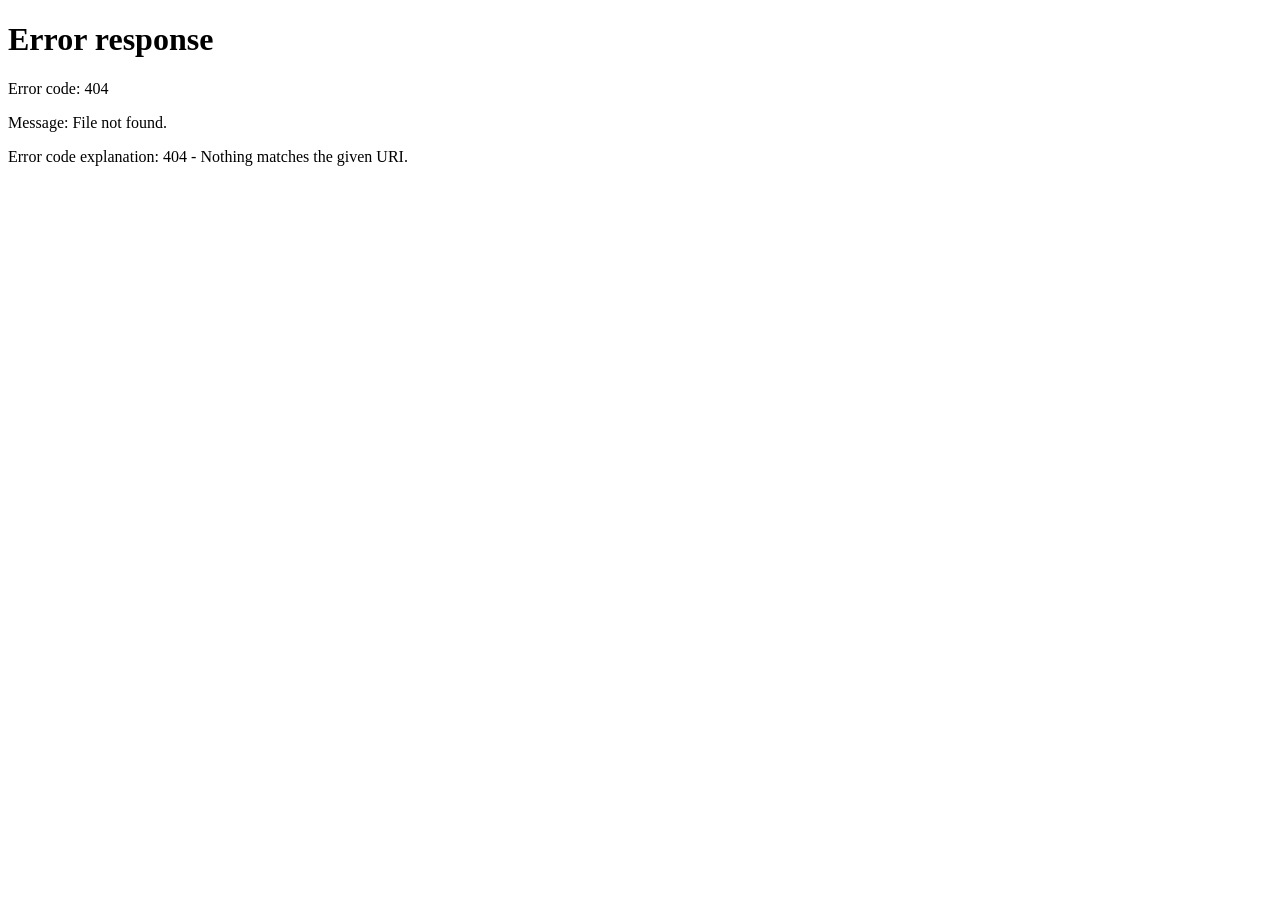
==== web-SEmulator/web/dashboard.html @ 9294624e "added pages" ====
<!DOCTYPE html>
<html lang="en">
<head>
    <meta charset="UTF-8">
    <meta name="viewport" content="width=device-width, initial-scale=1.0">
    <title>S-Emulator - Dashboard</title>
    <link rel="stylesheet" href="css/base.css">
    <link rel="stylesheet" href="css/components.css">
    <link rel="stylesheet" href="css/pages.css">
</head>
<body class="page-dashboard">
<div class="topbar">
    <div class="topbar-left">
        <h1 class="app-title">S-Emulator</h1>
        <span class="user-display">User: <span id="currentUser"></span></span>
    </div>
    <div class="topbar-right">
        <div id="creditsDisplay" class="badge badge-credits">Available Credits: 0</div>
        <button id="logoutBtn" class="btn btn-secondary btn-small">Logout</button>
    </div>
</div>

<div class="container">
    <div class="controls-row">
        <div class="control-group">
            <input type="file" id="fileInput" accept=".xml" style="display:none">
            <button id="loadFileBtn" class="btn btn-primary">Load File</button>
            <input type="text" id="loadedFilePath" class="filepath-display" readonly placeholder="No file loaded">
        </div>
        <div class="control-group">
            <button id="chargeCreditsBtn" class="btn btn-accent">Charge Credits</button>
        </div>
    </div>

    <div class="main-grid">
        <div class="grid-left">
            <div class="card">
                <h3 class="card-title">Available Users</h3>
                <div id="usersTableContainer" class="table-container">
                    <div class="spinner" id="usersSpinner"></div>
                </div>
                <button id="unselectUserBtn" class="btn btn-secondary btn-full-width" disabled>Unselect User</button>
            </div>
        </div>

        <div class="grid-right">
            <div class="card">
                <h3 class="card-title">Available Programs</h3>
                <div id="programsTableContainer" class="table-container">
                    <div class="empty-state">No programs loaded</div>
                </div>
            </div>
        </div>
    </div>

    <div class="bottom-row">
        <div class="card">
            <h3 class="card-title">History / Statistics</h3>
            <div id="historyTableContainer" class="table-container">
                <div class="empty-state">No history available</div>
            </div>
        </div>

        <div class="card">
            <h3 class="card-title">Available Functions</h3>
            <div id="functionsListContainer" class="list-container">
                <div class="empty-state">Select a program to view functions</div>
            </div>
        </div>
    </div>
</div>

<div id="toastContainer" class="toast-container"></div>

<script type="module" src="js/dashboard.js"></script>
</body>
</html>
---- web-SEmulator/web/css/base.css ----
/* Base styles and reset */
* {
    margin: 0;
    padding: 0;
    box-sizing: border-box;
}

:root {
    --color-primary: #4a90e2;
    --color-primary-dark: #357abd;
    --color-success: #5cb85c;
    --color-danger: #d9534f;
    --color-warning: #f0ad4e;
    --color-accent: #8e44ad;
    --color-bg: #f5f7fa;
    --color-card: #ffffff;
    --color-text: #333333;
    --color-text-light: #666666;
    --color-border: #dee2e6;
    --color-hover: #e9ecef;
    --spacing-xs: 4px;
    --spacing-sm: 8px;
    --spacing-md: 16px;
    --spacing-lg: 24px;
    --spacing-xl: 32px;
    --border-radius: 8px;
    --shadow-sm: 0 1px 3px rgba(0,0,0,0.1);
    --shadow-md: 0 2px 8px rgba(0,0,0,0.15);
    --transition: all 0.2s ease;
}

body {
    font-family: -apple-system, BlinkMacSystemFont, 'Segoe UI', Roboto, 'Helvetica Neue', Arial, sans-serif;
    background-color: var(--color-bg);
    color: var(--color-text);
    line-height: 1.6;
}

.hidden {
    display: none !important;
}

.container {
    max-width: 1400px;
    margin: 0 auto;
    padding: var(--spacing-lg);
}

/* Typography */
h1, h2, h3, h4 {
    margin-bottom: var(--spacing-md);
    font-weight: 600;
}

h1 { font-size: 1.75rem; }
h2 { font-size: 1.5rem; }
h3 { font-size: 1.25rem; }
h4 { font-size: 1rem; }

/* Layout helpers */
.flex {
    display: flex;
}

.flex-col {
    flex-direction: column;
}

.gap-sm { gap: var(--spacing-sm); }
.gap-md { gap: var(--spacing-md); }
.gap-lg { gap: var(--spacing-lg); }

/* Topbar */
.topbar {
    background-color: var(--color-card);
    border-bottom: 1px solid var(--color-border);
    padding: var(--spacing-md) var(--spacing-lg);
    display: flex;
    justify-content: space-between;
    align-items: center;
    box-shadow: var(--shadow-sm);
}

.topbar-left, .topbar-right {
    display: flex;
    align-items: center;
    gap: var(--spacing-md);
}

.app-title {
    margin: 0;
    color: var(--color-primary);
    font-size: 1.5rem;
}

.user-display {
    font-size: 0.9rem;
    color: var(--color-text-light);
}

/* Empty state */
.empty-state {
    padding: var(--spacing-lg);
    text-align: center;
    color: var(--color-text-light);
    font-style: italic;
}

/* Error message */
.error-message {
    color: var(--color-danger);
    font-size: 0.9rem;
    margin-top: var(--spacing-sm);
}

.status-strip {
    background-color: var(--color-hover);
    padding: var(--spacing-sm) var(--spacing-md);
    border-radius: var(--border-radius);
    margin-bottom: var(--spacing-md);
    font-size: 0.9rem;
}
---- web-SEmulator/web/css/components.css ----
/* Card component */
.card {
    background-color: var(--color-card);
    border-radius: var(--border-radius);
    box-shadow: var(--shadow-md);
    padding: var(--spacing-lg);
    margin-bottom: var(--spacing-lg);
}

.card-title {
    margin-bottom: var(--spacing-md);
    padding-bottom: var(--spacing-sm);
    border-bottom: 2px solid var(--color-primary);
}

/* Button component */
.btn {
    padding: var(--spacing-sm) var(--spacing-lg);
    border: none;
    border-radius: var(--border-radius);
    font-size: 0.95rem;
    font-weight: 500;
    cursor: pointer;
    transition: var(--transition);
    white-space: nowrap;
}

.btn:disabled {
    opacity: 0.5;
    cursor: not-allowed;
}

.btn-primary {
    background-color: var(--color-primary);
    color: white;
}

.btn-primary:hover:not(:disabled) {
    background-color: var(--color-primary-dark);
}

.btn-secondary {
    background-color: var(--color-text-light);
    color: white;
}

.btn-secondary:hover:not(:disabled) {
    background-color: var(--color-text);
}

.btn-success {
    background-color: var(--color-success);
    color: white;
}

.btn-success:hover:not(:disabled) {
    background-color: #449d44;
}

.btn-danger {
    background-color: var(--color-danger);
    color: white;
}

.btn-danger:hover:not(:disabled) {
    background-color: #c9302c;
}

.btn-accent {
    background-color: var(--color-accent);
    color: white;
}

.btn-accent:hover:not(:disabled) {
    background-color: #732d91;
}

.btn-small {
    padding: var(--spacing-xs) var(--spacing-md);
    font-size: 0.85rem;
}

.btn-icon {
    width: 32px;
    height: 32px;
    padding: 0;
    font-size: 1.2rem;
}

.btn-full-width {
    width: 100%;
}

.btn.loading::after {
    content: '...';
    animation: dots 1s steps(3, end) infinite;
}

@keyframes dots {
    0%, 20% { content: '.'; }
    40% { content: '..'; }
    60%, 100% { content: '...'; }
}

/* Badge component */
.badge {
    display: inline-block;
    padding: var(--spacing-xs) var(--spacing-md);
    border-radius: 12px;
    font-size: 0.85rem;
    font-weight: 500;
}

.badge-credits {
    background-color: var(--color-accent);
    color: white;
}

.badge-idle {
    background-color: var(--color-text-light);
    color: white;
}

.badge-running {
    background-color: var(--color-success);
    color: white;
}

.badge-paused {
    background-color: var(--color-warning);
    color: white;
}

.badge-done {
    background-color: var(--color-primary);
    color: white;
}

/* Table component */
.table-container {
    overflow-x: auto;
    margin: var(--spacing-md) 0;
    max-height: 400px;
    overflow-y: auto;
}

.table {
    width: 100%;
    border-collapse: collapse;
}

.table thead {
    position: sticky;
    top: 0;
    background-color: var(--color-primary);
    color: white;
    z-index: 10;
}

.table th {
    padding: var(--spacing-sm) var(--spacing-md);
    text-align: left;
    font-weight: 600;
}

.table td {
    padding: var(--spacing-sm) var(--spacing-md);
    border-bottom: 1px solid var(--color-border);
}

.table tbody tr {
    transition: var(--transition);
}

.table tbody tr:hover {
    background-color: var(--color-hover);
}

.table tbody tr.selected {
    background-color: #d4e9ff;
}

.table tbody tr.highlighted {
    background-color: #fff9e6;
}

.table-footer {
    font-size: 0.85rem;
    color: var(--color-text-light);
    padding: var(--spacing-sm) 0;
}

/* Toast component */
.toast-container {
    position: fixed;
    top: var(--spacing-lg);
    right: var(--spacing-lg);
    z-index: 9999;
    display: flex;
    flex-direction: column;
    gap: var(--spacing-sm);
}

.toast {
    background-color: var(--color-card);
    border-left: 4px solid;
    padding: var(--spacing-md);
    border-radius: var(--border-radius);
    box-shadow: var(--shadow-md);
    min-width: 300px;
    animation: slideIn 0.3s ease;
}

@keyframes slideIn {
    from {
        transform: translateX(400px);
        opacity: 0;
    }
    to {
        transform: translateX(0);
        opacity: 1;
    }
}

.toast.success { border-color: var(--color-success); }
.toast.error { border-color: var(--color-danger); }
.toast.warning { border-color: var(--color-warning); }
.toast.info { border-color: var(--color-primary); }

/* Spinner component */
.spinner {
    width: 40px;
    height: 40px;
    margin: var(--spacing-lg) auto;
    border: 4px solid var(--color-border);
    border-top-color: var(--color-primary);
    border-radius: 50%;
    animation: spin 1s linear infinite;
}

@keyframes spin {
    to { transform: rotate(360deg); }
}

/* Form components */
.form-group {
    margin-bottom: var(--spacing-md);
}

.form-group label {
    display: block;
    margin-bottom: var(--spacing-xs);
    font-weight: 500;
    color: var(--color-text);
}

input[type="text"],
input[type="number"],
select.dropdown {
    width: 100%;
    padding: var(--spacing-sm) var(--spacing-md);
    border: 1px solid var(--color-border);
    border-radius: var(--border-radius);
    font-size: 0.95rem;
    transition: var(--transition);
}

input[type="text"]:focus,
input[type="number"]:focus,
select.dropdown:focus {
    outline: none;
    border-color: var(--color-primary);
    box-shadow: 0 0 0 3px rgba(74, 144, 226, 0.1);
}

.dropdown {
    background-color: white;
    cursor: pointer;
}

/* Toggle switch */
.toggle-switch {
    display: flex;
    align-items: center;
    gap: var(--spacing-sm);
    cursor: pointer;
}

.toggle-switch input[type="checkbox"] {
    width: 40px;
    height: 20px;
    appearance: none;
    background-color: var(--color-border);
    border-radius: 10px;
    position: relative;
    cursor: pointer;
    transition: var(--transition);
}

.toggle-switch input[type="checkbox"]:checked {
    background-color: var(--color-primary);
}

.toggle-switch input[type="checkbox"]::before {
    content: '';
    position: absolute;
    width: 16px;
    height: 16px;
    border-radius: 50%;
    background-color: white;
    top: 2px;
    left: 2px;
    transition: var(--transition);
}

.toggle-switch input[type="checkbox"]:checked::before {
    left: 22px;
}

.toggle-label {
    font-size: 0.9rem;
}
---- web-SEmulator/web/css/pages.css ----
/* Login page */
.page-login .container {
    max-width: 1200px;
    display: grid;
    grid-template-columns: 400px 1fr;
    gap: var(--spacing-lg);
    margin-top: var(--spacing-xl);
}

.login-card {
    height: fit-content;
}

.login-card form {
    margin: var(--spacing-md) 0;
}

.credits-info {
    margin-top: var(--spacing-md);
    padding-top: var(--spacing-md);
    border-top: 1px solid var(--color-border);
}

.users-card {
    min-height: 400px;
}

/* Dashboard page */
.page-dashboard .controls-row {
    display: flex;
    justify-content: space-between;
    align-items: center;
    margin-bottom: var(--spacing-lg);
    padding: var(--spacing-md);
    background-color: var(--color-card);
    border-radius: var(--border-radius);
    box-shadow: var(--shadow-sm);
}

.control-group {
    display: flex;
    align-items: center;
    gap: var(--spacing-md);
}

.filepath-display {
    min-width: 300px;
}

.page-dashboard .main-grid {
    display: grid;
    grid-template-columns: 40% 60%;
    gap: var(--spacing-lg);
    margin-bottom: var(--spacing-lg);
}

.grid-left, .grid-right {
    display: flex;
    flex-direction: column;
}

.page-dashboard .bottom-row {
    display: grid;
    grid-template-columns: 2fr 1fr;
    gap: var(--spacing-lg);
}

.list-container {
    max-height: 300px;
    overflow-y: auto;
}

.function-item {
    padding: var(--spacing-sm);
    border-bottom: 1px solid var(--color-border);
}

.function-item:last-child {
    border-bottom: none;
}

/* Execute page */
.page-execute .header-controls {
    background-color: var(--color-card);
    padding: var(--spacing-md) var(--spacing-lg);
    border-bottom: 1px solid var(--color-border);
    display: flex;
    justify-content: space-between;
    align-items: center;
}

.selector-group {
    display: flex;
    align-items: center;
    gap: var(--spacing-md);
}

.selector-group label {
    font-weight: 500;
    margin: 0;
}

.selector-group select {
    width: 200px;
}

.view-controls {
    display: flex;
    align-items: center;
    gap: var(--spacing-sm);
}

.page-execute .execution-layout {
    display: grid;
    grid-template-columns: 1fr 400px;
    gap: var(--spacing-lg);
    padding: var(--spacing-lg);
}

.left-panel, .right-panel {
    display: flex;
    flex-direction: column;
    gap: var(--spacing-lg);
}

.instructions-card {
    flex: 1;
    min-height: 400px;
}

.history-card {
    max-height: 300px;
}

.table-virtualized {
    max-height: 500px;
}

.summary-line {
    padding: var(--spacing-sm) 0;
    font-size: 0.9rem;
    color: var(--color-text-light);
    border-top: 1px solid var(--color-border);
}

.chain-container {
    display: flex;
    flex-direction: column;
    gap: var(--spacing-sm);
    max-height: 200px;
    overflow-y: auto;
}

.chain-card {
    padding: var(--spacing-sm) var(--spacing-md);
    background-color: var(--color-hover);
    border-radius: var(--border-radius);
    border-left: 3px solid var(--color-primary);
}

.chain-card .degree-badge {
    float: right;
    font-size: 0.75rem;
    background-color: var(--color-accent);
    color: white;
    padding: 2px 8px;
    border-radius: 8px;
}

.debugger-card .button-grid {
    display: grid;
    grid-template-columns: 1fr 1fr;
    gap: var(--spacing-sm);
    margin-bottom: var(--spacing-md);
}

.status-display {
    padding: var(--spacing-md);
    background-color: var(--color-hover);
    border-radius: var(--border-radius);
    font-size: 0.9rem;
}

.inputs-form {
    display: flex;
    flex-direction: column;
    gap: var(--spacing-sm);
}

.cycles-meter {
    text-align: center;
    padding: var(--spacing-lg);
}

.cycles-value {
    font-size: 2rem;
    font-weight: 700;
    color: var(--color-primary);
}

.cycles-label {
    font-size: 0.85rem;
    color: var(--color-text-light);
    margin-top: var(--spacing-xs);
}

/* Responsive */
@media (max-width: 1200px) {
    .page-login .container {
        grid-template-columns: 1fr;
    }

    .page-dashboard .main-grid {
        grid-template-columns: 1fr;
    }

    .page-execute .execution-layout {
        grid-template-columns: 1fr;
    }
}
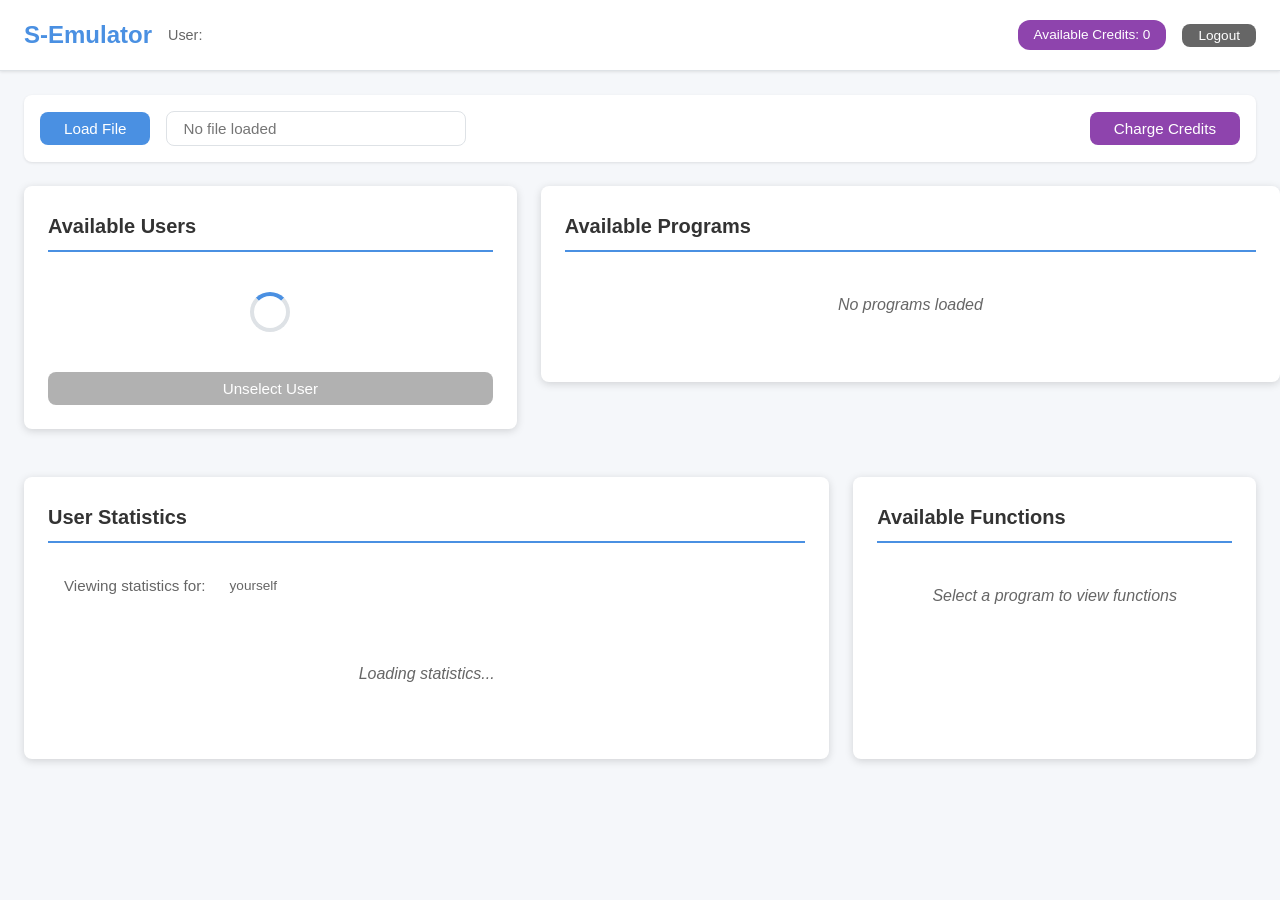
==== commit 97feb205: "implemented statistics" ====
--- a/web-SEmulator/web/dashboard.html
+++ b/web-SEmulator/web/dashboard.html
@@ -55,9 +55,27 @@
 
     <div class="bottom-row">
         <div class="card">
-            <h3 class="card-title">History / Statistics</h3>
-            <div id="historyTableContainer" class="table-container">
-                <div class="empty-state">No history available</div>
+            <h3 class="card-title">User Statistics</h3>
+            <div class="statistics-info">
+                Viewing statistics for: <span id="statisticsUsername" class="badge badge-accent">yourself</span>
+            </div>
+            <div id="statisticsTableContainer" class="table-container">
+                <table id="statisticsTable" class="data-table" style="display:none;">
+                    <thead>
+                    <tr>
+                        <th>Run #</th>
+                        <th>Type</th>
+                        <th>Name</th>
+                        <th>Architecture</th>
+                        <th>Degree</th>
+                        <th>Final Y</th>
+                        <th>Cycles</th>
+                    </tr>
+                    </thead>
+                    <tbody id="statisticsTableBody">
+                    </tbody>
+                </table>
+                <div class="empty-state" id="statisticsEmptyState">Loading statistics...</div>
             </div>
         </div>
 
--- a/web-SEmulator/web/css/components.css
+++ b/web-SEmulator/web/css/components.css
@@ -1,4 +1,3 @@
-
 /* Card component */
 .card {
     background-color: var(--color-card);
@@ -167,6 +166,13 @@
 .table td {
     padding: var(--spacing-sm) var(--spacing-md);
     border-bottom: 1px solid var(--color-border);
+    vertical-align: middle;
+}
+
+/* Make buttons in tables display properly */
+.table td button {
+    white-space: nowrap;
+    margin: 0;
 }
 
 .table tbody tr {
@@ -320,4 +326,111 @@
 
 .toggle-label {
     font-size: 0.9rem;
+}
+
+/* Instruction highlighting */
+#instructionsTableContainer tbody tr.highlighted {
+    background-color: #fff3cd !important;
+    border-left: 3px solid #ffc107;
+    font-weight: 600;
+}
+
+/* Execution status badges */
+.badge-running {
+    background-color: #17a2b8;
+    color: white;
+}
+
+.badge-idle {
+    background-color: #6c757d;
+    color: white;
+}
+
+.badge-success {
+    background-color: #28a745;
+    color: white;
+}
+
+/* Input form styling */
+.inputs-form {
+    padding: 10px;
+}
+
+.inputs-form label {
+    display: block;
+    font-weight: 500;
+    margin-bottom: 5px;
+    color: #333;
+}
+
+.inputs-form input[type="number"] {
+    width: 100%;
+    padding: 8px;
+    border: 1px solid #ddd;
+    border-radius: 4px;
+    font-size: 14px;
+    box-sizing: border-box;
+}
+
+.inputs-form input[type="number"]:focus {
+    outline: none;
+    border-color: #007bff;
+    box-shadow: 0 0 0 2px rgba(0, 123, 255, 0.1);
+}
+
+.inputs-form .empty-state {
+    text-align: center;
+    padding: 20px;
+    color: #666;
+}
+
+/* Animation keyframes for dialogs */
+@keyframes fadeIn {
+    from { opacity: 0; }
+    to { opacity: 1; }
+}
+
+@keyframes slideIn {
+    from {
+        transform: translateY(-30px);
+        opacity: 0;
+    }
+    to {
+        transform: translateY(0);
+        opacity: 1;
+    }
+}
+
+/* ... existing code ... */
+
+/* Degree Display */
+.degree-display {
+    display: inline-flex;
+    align-items: center;
+    gap: 0.5rem;
+    padding: 0.5rem 1rem;
+    background: var(--color-card);
+    border: 1px solid var(--color-border);
+    border-radius: 4px;
+    margin: 0 0.5rem;
+}
+
+.degree-label {
+    font-size: 0.9rem;
+    color: var(--color-text-light);
+    font-weight: 500;
+}
+
+.degree-value {
+    font-size: 1rem;
+    font-weight: bold;
+    color: var(--color-primary);
+    font-family: 'Courier New', monospace;
+}
+
+/* Button disabled states for expand/collapse */
+.btn-icon:disabled {
+    opacity: 0.4;
+    cursor: not-allowed;
+    background-color: var(--color-hover);
 }
--- a/web-SEmulator/web/css/pages.css
+++ b/web-SEmulator/web/css/pages.css
@@ -217,4 +217,64 @@
     .page-execute .execution-layout {
         grid-template-columns: 1fr;
     }
+}
+
+/* ============================================
+   STATISTICS TABLE STYLES
+   ============================================ */
+
+.statistics-info {
+    padding: 0.75rem 1rem;
+    background: var(--color-card, #2a2a2a);
+    border-radius: var(--border-radius, 8px);
+    margin-bottom: 1rem;
+    font-size: 0.95rem;
+    color: var(--color-text-light, #b0b0b0);
+    display: flex;
+    align-items: center;
+    gap: 0.5rem;
+}
+
+#statisticsTable {
+    width: 100%;
+    border-collapse: collapse;
+    background: var(--color-card, #1e1e1e);
+}
+
+#statisticsTable th {
+    background: var(--color-card, #2a2a2a);
+    padding: 0.75rem;
+    text-align: left;
+    font-weight: 600;
+    color: var(--color-text, #ffffff);
+    border-bottom: 2px solid var(--color-border, #3a3a3a);
+}
+
+#statisticsTable th:first-child {
+    width: 70px;
+}
+
+#statisticsTable th:nth-child(2) {
+    width: 100px;
+}
+
+#statisticsTable td {
+    padding: 0.75rem;
+    color: var(--color-text, #ffffff);
+    border-bottom: 1px solid var(--color-border, #3a3a3a);
+}
+
+#statisticsTable tbody tr:hover {
+    background: var(--color-hover, #2a2a2a);
+}
+
+#statisticsTable .badge {
+    font-size: 0.85rem;
+    padding: 0.25rem 0.6rem;
+}
+
+#statisticsEmptyState {
+    padding: 2rem;
+    text-align: center;
+    color: var(--color-text-light, #b0b0b0);
 }
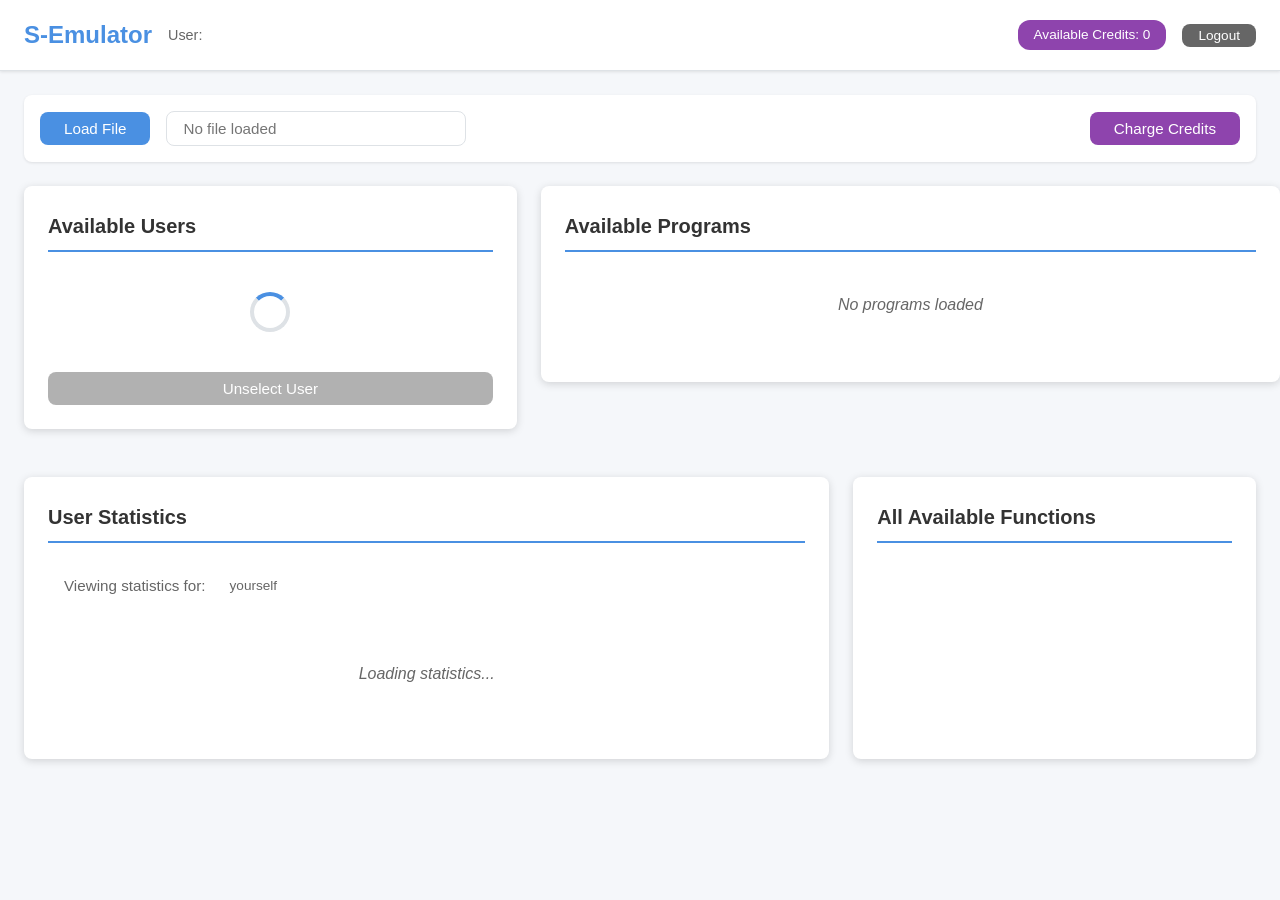
==== commit 6683d363: "fix porgram/ function tables" ====
--- a/web-SEmulator/web/dashboard.html
+++ b/web-SEmulator/web/dashboard.html
@@ -80,9 +80,9 @@
         </div>
 
         <div class="card">
-            <h3 class="card-title">Available Functions</h3>
-            <div id="functionsListContainer" class="list-container">
-                <div class="empty-state">Select a program to view functions</div>
+            <h3 class="card-title">All Available Functions</h3>
+            <div id="functionsTableContainer" class="table-container">
+                <!-- All functions in system -->
             </div>
         </div>
     </div>
--- a/web-SEmulator/web/css/components.css
+++ b/web-SEmulator/web/css/components.css
@@ -335,6 +335,66 @@
     font-weight: 600;
 }
 
+/* Numeric table columns - right align */
+.table td.numeric,
+.table th.numeric {
+    text-align: right;
+}
+
+/* Programs table specific styles */
+.table.programs-table td:nth-child(3),  /* Instructions (deg 0) */
+.table.programs-table td:nth-child(4),  /* Max Degree */
+.table.programs-table td:nth-child(5),  /* Times Run */
+.table.programs-table td:nth-child(6),  /* Avg Credit Cost */
+.table.programs-table th:nth-child(3),
+.table.programs-table th:nth-child(4),
+.table.programs-table th:nth-child(5),
+.table.programs-table th:nth-child(6) {
+    text-align: right;
+}
+
+/* Highlight programs that have never been run */
+.table tbody tr.never-run td {
+    opacity: 0.7;
+}
+
+.table tbody tr.never-run td:first-child::before {
+    content: '⚪ ';
+    color: var(--color-text-light);
+    margin-right: 4px;
+}
+
+/* Badge for run count */
+.badge-runs {
+    background-color: var(--color-success);
+    color: white;
+    font-size: 0.75rem;
+    padding: 2px 6px;
+    border-radius: 3px;
+    margin-left: 4px;
+    font-weight: 600;
+}
+
+/* Badge for high credit cost */
+.badge-high-cost {
+    background-color: var(--color-danger);
+    color: white;
+    font-size: 0.75rem;
+    padding: 2px 6px;
+    border-radius: 3px;
+    font-weight: 600;
+}
+
+/* Badge for low credit cost */
+.badge-low-cost {
+    background-color: var(--color-success);
+    color: white;
+    font-size: 0.75rem;
+    padding: 2px 6px;
+    border-radius: 3px;
+    font-weight: 600;
+}
+
 /* Execution status badges */
 .badge-running {
     background-color: #17a2b8;
@@ -400,8 +460,6 @@
         opacity: 1;
     }
 }
-
-/* ... existing code ... */
 
 /* Degree Display */
 .degree-display {
@@ -433,4 +491,22 @@
     opacity: 0.4;
     cursor: not-allowed;
     background-color: var(--color-hover);
+}
+
+/* Functions table specific styles */
+.table.functions-table td:nth-child(4),  /* Instructions (deg 0) */
+.table.functions-table td:nth-child(5),  /* Max Degree */
+.table.functions-table th:nth-child(4),
+.table.functions-table th:nth-child(5) {
+    text-align: right;
+}
+
+/* Badge for function indicator */
+.badge-function {
+    background-color: var(--color-accent);
+    color: white;
+    font-size: 0.75rem;
+    padding: 2px 6px;
+    border-radius: 3px;
+    font-weight: 600;
 }
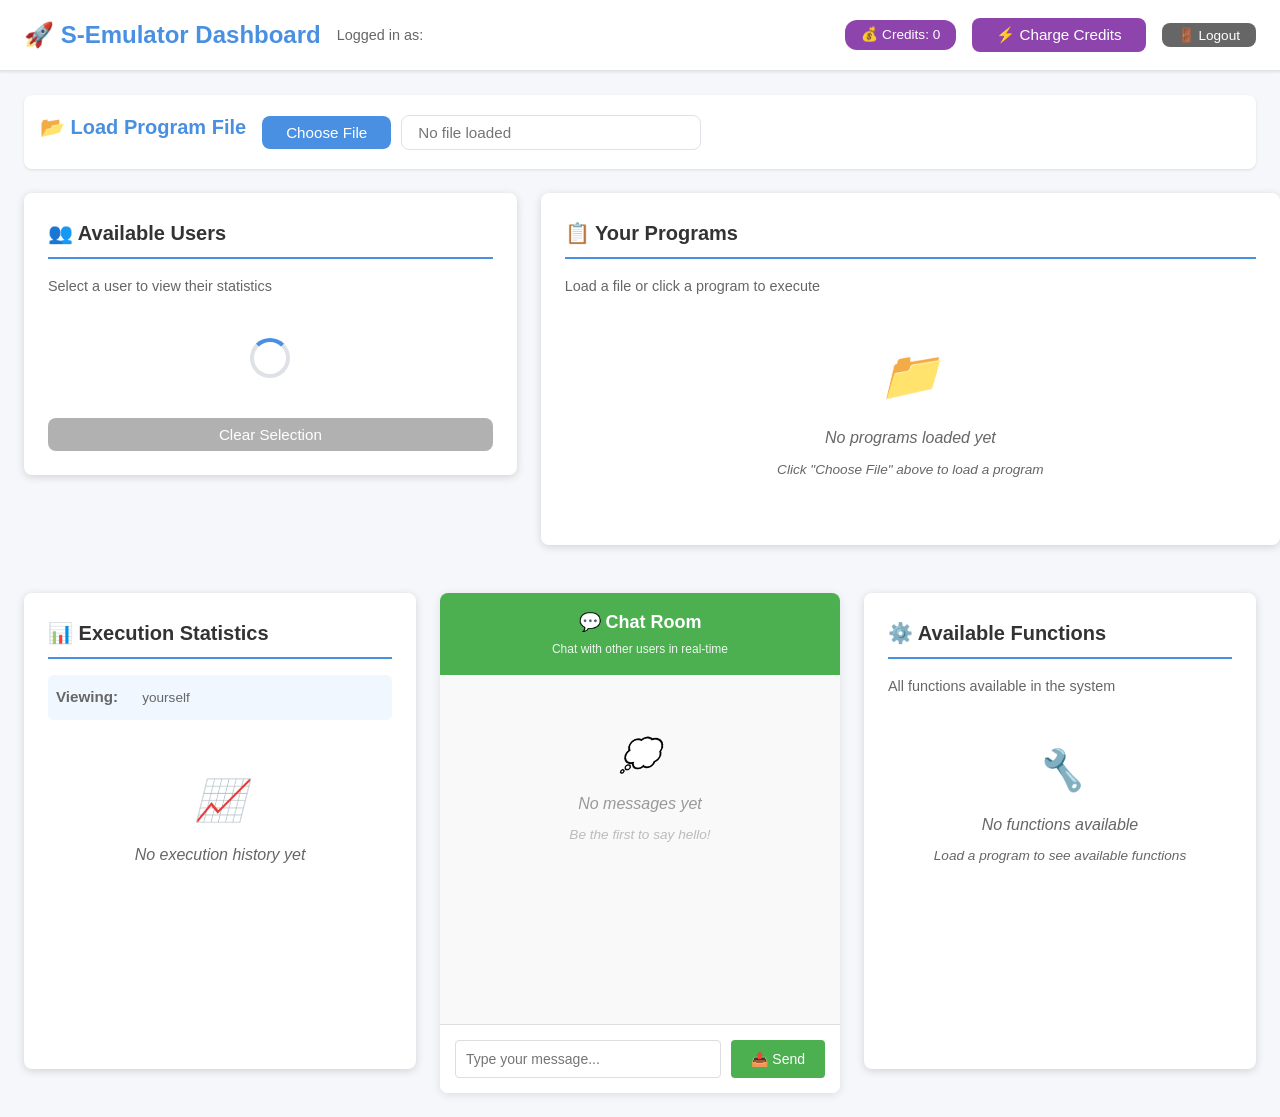
==== commit 487253ef: "added chat functionality - does NOT working" ====
--- a/web-SEmulator/web/dashboard.html
+++ b/web-SEmulator/web/dashboard.html
@@ -7,59 +7,81 @@
     <link rel="stylesheet" href="css/base.css">
     <link rel="stylesheet" href="css/components.css">
     <link rel="stylesheet" href="css/pages.css">
+    <link rel="stylesheet" href="css/chat.css">
 </head>
 <body class="page-dashboard">
+
+<!-- Header -->
 <div class="topbar">
     <div class="topbar-left">
-        <h1 class="app-title">S-Emulator</h1>
-        <span class="user-display">User: <span id="currentUser"></span></span>
+        <h1 class="app-title">🚀 S-Emulator Dashboard</h1>
+        <span class="user-display">Logged in as: <strong id="currentUser"></strong></span>
     </div>
     <div class="topbar-right">
-        <div id="creditsDisplay" class="badge badge-credits">Available Credits: 0</div>
-        <button id="logoutBtn" class="btn btn-secondary btn-small">Logout</button>
+        <div id="creditsDisplay" class="badge badge-credits">💰 Credits: 0</div>
+        <button id="chargeCreditsBtn" class="btn btn-accent">⚡ Charge Credits</button>
+        <button id="logoutBtn" class="btn btn-secondary btn-small">🚪 Logout</button>
     </div>
 </div>
 
 <div class="container">
+
+    <!-- Quick Actions Section -->
     <div class="controls-row">
-        <div class="control-group">
-            <input type="file" id="fileInput" accept=".xml" style="display:none">
-            <button id="loadFileBtn" class="btn btn-primary">Load File</button>
-            <input type="text" id="loadedFilePath" class="filepath-display" readonly placeholder="No file loaded">
-        </div>
-        <div class="control-group">
-            <button id="chargeCreditsBtn" class="btn btn-accent">Charge Credits</button>
+        <div class="control-group" style="flex: 1;">
+            <h3 style="margin: 0 0 10px 0; color: var(--color-primary);">📂 Load Program File</h3>
+            <div style="display: flex; gap: 10px; align-items: center;">
+                <input type="file" id="fileInput" accept=".xml" style="display:none">
+                <button id="loadFileBtn" class="btn btn-primary">Choose File</button>
+                <input type="text" id="loadedFilePath" class="filepath-display" readonly placeholder="No file loaded" style="flex: 1;">
+            </div>
         </div>
     </div>
 
+    <!-- Main 2-Column Layout: Users & Programs -->
     <div class="main-grid">
         <div class="grid-left">
             <div class="card">
-                <h3 class="card-title">Available Users</h3>
+                <h3 class="card-title">👥 Available Users</h3>
+                <p style="color: var(--color-text-light); font-size: 0.9rem; margin-bottom: 12px;">
+                    Select a user to view their statistics
+                </p>
                 <div id="usersTableContainer" class="table-container">
                     <div class="spinner" id="usersSpinner"></div>
                 </div>
-                <button id="unselectUserBtn" class="btn btn-secondary btn-full-width" disabled>Unselect User</button>
+                <button id="unselectUserBtn" class="btn btn-secondary btn-full-width" disabled>Clear Selection</button>
             </div>
         </div>
 
         <div class="grid-right">
             <div class="card">
-                <h3 class="card-title">Available Programs</h3>
+                <h3 class="card-title">📋 Your Programs</h3>
+                <p style="color: var(--color-text-light); font-size: 0.9rem; margin-bottom: 12px;">
+                    Load a file or click a program to execute
+                </p>
                 <div id="programsTableContainer" class="table-container">
-                    <div class="empty-state">No programs loaded</div>
+                    <div class="empty-state">
+                        <div style="font-size: 3rem; margin-bottom: 10px;">📁</div>
+                        <div>No programs loaded yet</div>
+                        <div style="font-size: 0.85rem; color: var(--color-text-light); margin-top: 8px;">
+                            Click "Choose File" above to load a program
+                        </div>
+                    </div>
                 </div>
             </div>
         </div>
     </div>
 
-    <div class="bottom-row">
+    <!-- Bottom 3-Column Layout: Statistics, Chat, Functions -->
+    <div style="display: grid; grid-template-columns: 1fr 400px 1fr; gap: var(--spacing-lg); margin-top: var(--spacing-lg);">
+
+        <!-- User Statistics -->
         <div class="card">
-            <h3 class="card-title">User Statistics</h3>
-            <div class="statistics-info">
-                Viewing statistics for: <span id="statisticsUsername" class="badge badge-accent">yourself</span>
+            <h3 class="card-title">📊 Execution Statistics</h3>
+            <div class="statistics-info" style="margin-bottom: 12px; padding: 8px; background: #f0f7ff; border-radius: 6px;">
+                <strong>Viewing:</strong> <span id="statisticsUsername" class="badge badge-accent">yourself</span>
             </div>
-            <div id="statisticsTableContainer" class="table-container">
+            <div id="statisticsTableContainer" class="table-container" style="max-height: 400px;">
                 <table id="statisticsTable" class="data-table" style="display:none;">
                     <thead>
                     <tr>
@@ -68,28 +90,65 @@
                         <th>Name</th>
                         <th>Architecture</th>
                         <th>Degree</th>
-                        <th>Final Y</th>
+                        <th>Result</th>
                         <th>Cycles</th>
                     </tr>
                     </thead>
-                    <tbody id="statisticsTableBody">
-                    </tbody>
+                    <tbody id="statisticsTableBody"></tbody>
                 </table>
-                <div class="empty-state" id="statisticsEmptyState">Loading statistics...</div>
+                <div class="empty-state" id="statisticsEmptyState">
+                    <div style="font-size: 2.5rem; margin-bottom: 10px;">📈</div>
+                    <div>No execution history yet</div>
+                </div>
             </div>
         </div>
 
-        <div class="card">
-            <h3 class="card-title">All Available Functions</h3>
-            <div id="functionsTableContainer" class="table-container">
-                <!-- All functions in system -->
+        <!-- Chat Room -->
+        <div class="chat-container" style="margin: 0;">
+            <div class="chat-header">
+                <h3>💬 Chat Room</h3>
+                <div style="font-size: 0.75rem; opacity: 0.9; margin-top: 4px;">
+                    Chat with other users in real-time
+                </div>
+            </div>
+            <div class="chat-messages" id="chatMessages">
+                <div class="empty-state" style="padding: 40px 20px; text-align: center;">
+                    <div style="font-size: 2rem; margin-bottom: 10px;">💭</div>
+                    <div style="color: #999;">No messages yet</div>
+                    <div style="font-size: 0.85rem; color: #bbb; margin-top: 8px;">
+                        Be the first to say hello!
+                    </div>
+                </div>
+            </div>
+            <div class="chat-input-container">
+                <input type="text" id="chatInput" placeholder="Type your message..." maxlength="500">
+                <button id="sendButton" onclick="sendMessage()">📤 Send</button>
             </div>
         </div>
+
+        <!-- All Functions -->
+        <div class="card">
+            <h3 class="card-title">⚙️ Available Functions</h3>
+            <p style="color: var(--color-text-light); font-size: 0.9rem; margin-bottom: 12px;">
+                All functions available in the system
+            </p>
+            <div id="functionsTableContainer" class="table-container" style="max-height: 400px;">
+                <div class="empty-state">
+                    <div style="font-size: 2.5rem; margin-bottom: 10px;">🔧</div>
+                    <div>No functions available</div>
+                    <div style="font-size: 0.85rem; color: var(--color-text-light); margin-top: 8px;">
+                        Load a program to see available functions
+                    </div>
+                </div>
+            </div>
+        </div>
+
     </div>
 </div>
 
 <div id="toastContainer" class="toast-container"></div>
 
+<script src="js/chat.js"></script>
 <script type="module" src="js/dashboard.js"></script>
 </body>
 </html>
--- a/web-SEmulator/web/css/components.css
+++ b/web-SEmulator/web/css/components.css
@@ -509,4 +509,42 @@
     padding: 2px 6px;
     border-radius: 3px;
     font-weight: 600;
+}
+
+/* Variable Highlight Controls */
+.variable-highlight-controls {
+    display: flex;
+    gap: 8px;
+    align-items: center;
+    margin-left: 16px;
+}
+
+.variable-highlight-controls .input-field {
+    padding: 6px 12px;
+    border: 1px solid #ddd;
+    border-radius: 4px;
+    font-size: 14px;
+}
+
+.variable-highlight-controls .input-field:focus {
+    outline: none;
+    border-color: #4CAF50;
+}
+
+/* Variable highlight color (different from debug highlight) */
+.instruction-row.variable-highlighted {
+    background-color: #FFF9C4 !important; /* Light yellow */
+    border-left: 4px solid #FBC02D; /* Darker yellow border */
+}
+
+/* Debug highlight (keep existing) */
+.instruction-row.debug-highlighted {
+    background-color: #E3F2FD !important; /* Light blue */
+    border-left: 4px solid #2196F3; /* Blue border */
+}
+
+/* When both highlights are active, prioritize debug */
+.instruction-row.debug-highlighted.variable-highlighted {
+    background-color: #E3F2FD !important;
+    border-left: 4px solid #2196F3 !important;
 }
--- a/web-SEmulator/web/css/chat.css
+++ b/web-SEmulator/web/css/chat.css
@@ -0,0 +1,121 @@
+.chat-container {
+    background: white;
+    border-radius: 8px;
+    box-shadow: 0 2px 10px rgba(0, 0, 0, 0.1);
+    display: flex;
+    flex-direction: column;
+    height: 500px;
+    max-width: 600px;
+    margin: 20px auto;
+}
+
+.chat-header {
+    background: #4CAF50;
+    color: white;
+    padding: 15px;
+    border-radius: 8px 8px 0 0;
+    text-align: center;
+}
+
+.chat-header h3 {
+    margin: 0;
+    font-size: 18px;
+}
+
+.chat-messages {
+    flex: 1;
+    overflow-y: auto;
+    padding: 15px;
+    background: #f9f9f9;
+}
+
+.chat-message {
+    margin-bottom: 12px;
+    padding: 8px 12px;
+    background: white;
+    border-radius: 6px;
+    box-shadow: 0 1px 3px rgba(0, 0, 0, 0.1);
+}
+
+.chat-message.own {
+    background: #e3f2fd;
+}
+
+.chat-message-header {
+    display: flex;
+    justify-content: space-between;
+    margin-bottom: 5px;
+    font-size: 12px;
+}
+
+.chat-username {
+    font-weight: bold;
+    color: #2196F3;
+}
+
+.chat-timestamp {
+    color: #999;
+}
+
+.chat-message-text {
+    color: #333;
+    word-wrap: break-word;
+}
+
+.chat-input-container {
+    display: flex;
+    padding: 15px;
+    background: white;
+    border-top: 1px solid #ddd;
+    border-radius: 0 0 8px 8px;
+}
+
+#chatInput {
+    flex: 1;
+    padding: 10px;
+    border: 1px solid #ddd;
+    border-radius: 4px;
+    font-size: 14px;
+}
+
+#chatInput:focus {
+    outline: none;
+    border-color: #4CAF50;
+}
+
+#sendButton {
+    margin-left: 10px;
+    padding: 10px 20px;
+    background: #4CAF50;
+    color: white;
+    border: none;
+    border-radius: 4px;
+    cursor: pointer;
+    font-size: 14px;
+}
+
+#sendButton:hover {
+    background: #45a049;
+}
+
+#sendButton:disabled {
+    background: #ccc;
+    cursor: not-allowed;
+}
+
+.chat-messages::-webkit-scrollbar {
+    width: 8px;
+}
+
+.chat-messages::-webkit-scrollbar-track {
+    background: #f1f1f1;
+}
+
+.chat-messages::-webkit-scrollbar-thumb {
+    background: #888;
+    border-radius: 4px;
+}
+
+.chat-messages::-webkit-scrollbar-thumb:hover {
+    background: #555;
+}
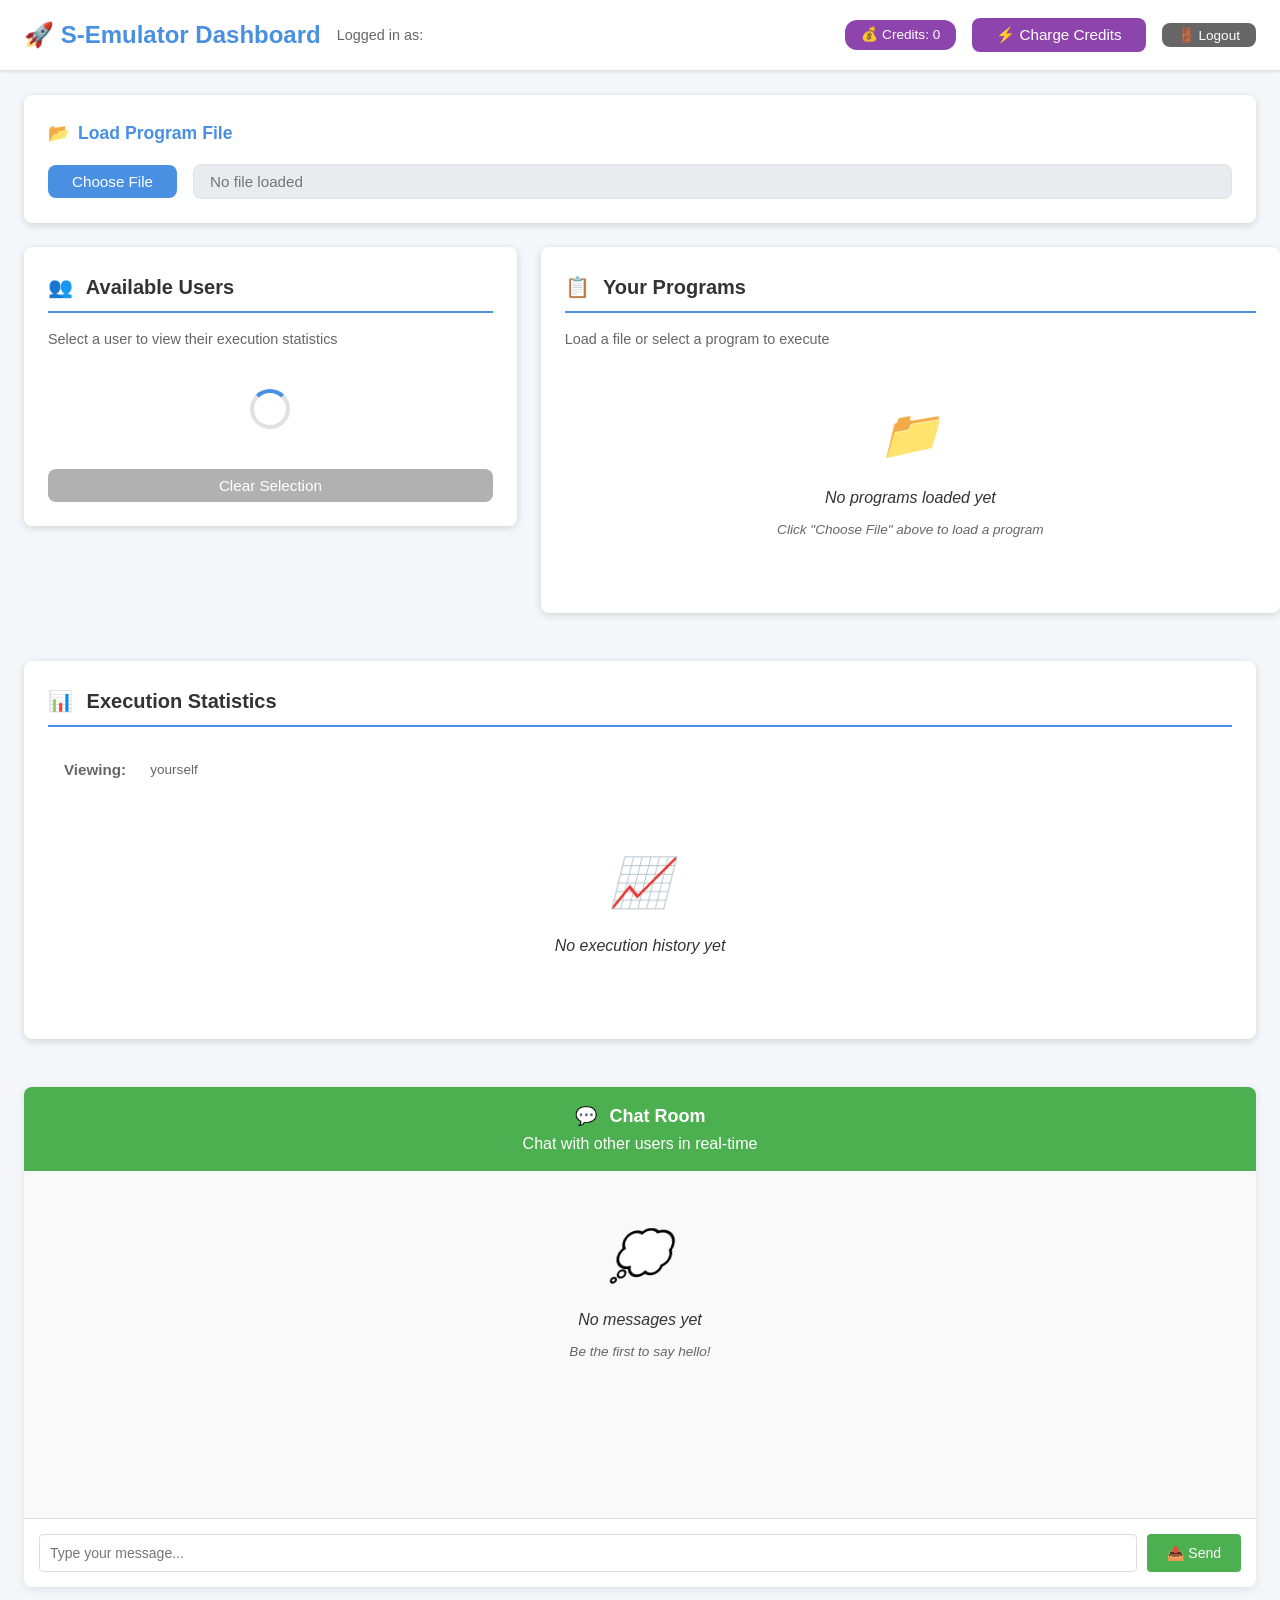
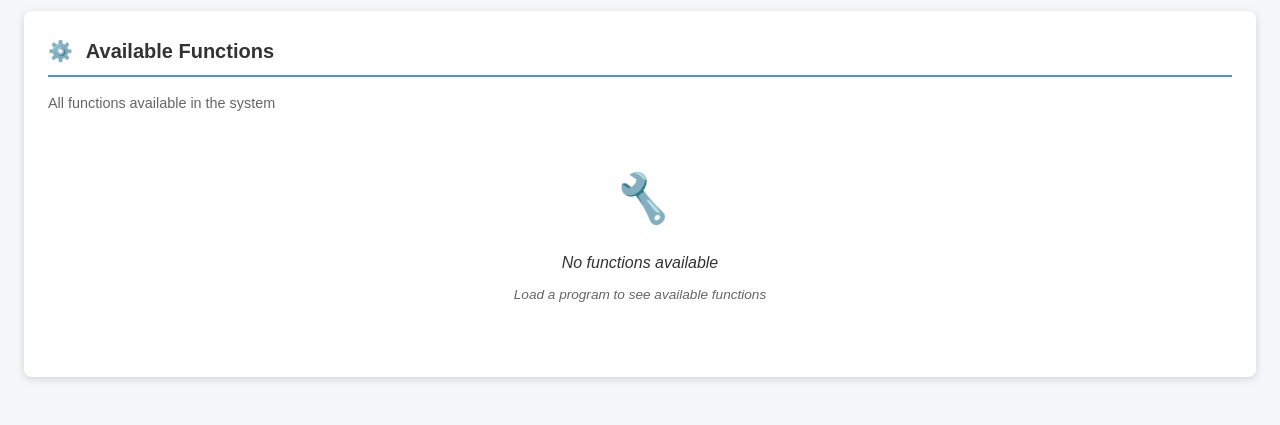
==== commit fdf9c8e8: "added architecture feature" ====
--- a/web-SEmulator/web/dashboard.html
+++ b/web-SEmulator/web/dashboard.html
@@ -11,140 +11,175 @@
 </head>
 <body class="page-dashboard">
 
-<!-- Header -->
-<div class="topbar">
+<!-- Top Navigation Bar -->
+<header class="topbar">
     <div class="topbar-left">
         <h1 class="app-title">🚀 S-Emulator Dashboard</h1>
-        <span class="user-display">Logged in as: <strong id="currentUser"></strong></span>
+        <span class="user-display">
+            Logged in as: <strong id="currentUser"></strong>
+        </span>
     </div>
     <div class="topbar-right">
         <div id="creditsDisplay" class="badge badge-credits">💰 Credits: 0</div>
         <button id="chargeCreditsBtn" class="btn btn-accent">⚡ Charge Credits</button>
         <button id="logoutBtn" class="btn btn-secondary btn-small">🚪 Logout</button>
     </div>
-</div>
+</header>
 
-<div class="container">
-
-    <!-- Quick Actions Section -->
-    <div class="controls-row">
-        <div class="control-group" style="flex: 1;">
-            <h3 style="margin: 0 0 10px 0; color: var(--color-primary);">📂 Load Program File</h3>
-            <div style="display: flex; gap: 10px; align-items: center;">
+<main class="container">
+    <!-- File Upload Section -->
+    <section class="file-upload-section">
+        <div class="card">
+            <h3 class="section-title">
+                <span class="title-icon">📂</span>
+                Load Program File
+            </h3>
+            <div class="file-upload-controls">
                 <input type="file" id="fileInput" accept=".xml" style="display:none">
                 <button id="loadFileBtn" class="btn btn-primary">Choose File</button>
-                <input type="text" id="loadedFilePath" class="filepath-display" readonly placeholder="No file loaded" style="flex: 1;">
+                <input
+                        type="text"
+                        id="loadedFilePath"
+                        class="filepath-display"
+                        readonly
+                        placeholder="No file loaded"
+                >
             </div>
         </div>
-    </div>
+    </section>
 
-    <!-- Main 2-Column Layout: Users & Programs -->
-    <div class="main-grid">
-        <div class="grid-left">
+    <!-- Users and Programs Grid -->
+    <section class="main-content-grid">
+        <!-- Users Panel -->
+        <div class="panel-users">
             <div class="card">
-                <h3 class="card-title">👥 Available Users</h3>
-                <p style="color: var(--color-text-light); font-size: 0.9rem; margin-bottom: 12px;">
-                    Select a user to view their statistics
+                <h3 class="card-title">
+                    <span class="title-icon">👥</span>
+                    Available Users
+                </h3>
+                <p class="card-description">
+                    Select a user to view their execution statistics
                 </p>
                 <div id="usersTableContainer" class="table-container">
                     <div class="spinner" id="usersSpinner"></div>
                 </div>
-                <button id="unselectUserBtn" class="btn btn-secondary btn-full-width" disabled>Clear Selection</button>
+                <button id="unselectUserBtn" class="btn btn-secondary btn-full-width" disabled>
+                    Clear Selection
+                </button>
             </div>
         </div>
 
-        <div class="grid-right">
+        <!-- Programs Panel -->
+        <div class="panel-programs">
             <div class="card">
-                <h3 class="card-title">📋 Your Programs</h3>
-                <p style="color: var(--color-text-light); font-size: 0.9rem; margin-bottom: 12px;">
-                    Load a file or click a program to execute
+                <h3 class="card-title">
+                    <span class="title-icon">📋</span>
+                    Your Programs
+                </h3>
+                <p class="card-description">
+                    Load a file or select a program to execute
                 </p>
                 <div id="programsTableContainer" class="table-container">
                     <div class="empty-state">
-                        <div style="font-size: 3rem; margin-bottom: 10px;">📁</div>
-                        <div>No programs loaded yet</div>
-                        <div style="font-size: 0.85rem; color: var(--color-text-light); margin-top: 8px;">
+                        <div class="empty-icon">📁</div>
+                        <div class="empty-title">No programs loaded yet</div>
+                        <div class="empty-hint">
                             Click "Choose File" above to load a program
                         </div>
                     </div>
                 </div>
             </div>
         </div>
-    </div>
+    </section>
 
-    <!-- Bottom 3-Column Layout: Statistics, Chat, Functions -->
-    <div style="display: grid; grid-template-columns: 1fr 400px 1fr; gap: var(--spacing-lg); margin-top: var(--spacing-lg);">
-
-        <!-- User Statistics -->
-        <div class="card">
-            <h3 class="card-title">📊 Execution Statistics</h3>
-            <div class="statistics-info" style="margin-bottom: 12px; padding: 8px; background: #f0f7ff; border-radius: 6px;">
-                <strong>Viewing:</strong> <span id="statisticsUsername" class="badge badge-accent">yourself</span>
-            </div>
-            <div id="statisticsTableContainer" class="table-container" style="max-height: 400px;">
-                <table id="statisticsTable" class="data-table" style="display:none;">
-                    <thead>
-                    <tr>
-                        <th>Run #</th>
-                        <th>Type</th>
-                        <th>Name</th>
-                        <th>Architecture</th>
-                        <th>Degree</th>
-                        <th>Result</th>
-                        <th>Cycles</th>
-                    </tr>
-                    </thead>
-                    <tbody id="statisticsTableBody"></tbody>
-                </table>
-                <div class="empty-state" id="statisticsEmptyState">
-                    <div style="font-size: 2.5rem; margin-bottom: 10px;">📈</div>
-                    <div>No execution history yet</div>
+    <!-- Statistics, Chat, and Functions Grid -->
+    <section class="bottom-content-grid">
+        <!-- Statistics Panel -->
+        <div class="panel-statistics">
+            <div class="card">
+                <h3 class="card-title">
+                    <span class="title-icon">📊</span>
+                    Execution Statistics
+                </h3>
+                <div class="statistics-info">
+                    <strong>Viewing:</strong>
+                    <span id="statisticsUsername" class="badge badge-accent">yourself</span>
                 </div>
-            </div>
-        </div>
-
-        <!-- Chat Room -->
-        <div class="chat-container" style="margin: 0;">
-            <div class="chat-header">
-                <h3>💬 Chat Room</h3>
-                <div style="font-size: 0.75rem; opacity: 0.9; margin-top: 4px;">
-                    Chat with other users in real-time
-                </div>
-            </div>
-            <div class="chat-messages" id="chatMessages">
-                <div class="empty-state" style="padding: 40px 20px; text-align: center;">
-                    <div style="font-size: 2rem; margin-bottom: 10px;">💭</div>
-                    <div style="color: #999;">No messages yet</div>
-                    <div style="font-size: 0.85rem; color: #bbb; margin-top: 8px;">
-                        Be the first to say hello!
-                    </div>
-                </div>
-            </div>
-            <div class="chat-input-container">
-                <input type="text" id="chatInput" placeholder="Type your message..." maxlength="500">
-                <button id="sendButton" onclick="sendMessage()">📤 Send</button>
-            </div>
-        </div>
-
-        <!-- All Functions -->
-        <div class="card">
-            <h3 class="card-title">⚙️ Available Functions</h3>
-            <p style="color: var(--color-text-light); font-size: 0.9rem; margin-bottom: 12px;">
-                All functions available in the system
-            </p>
-            <div id="functionsTableContainer" class="table-container" style="max-height: 400px;">
-                <div class="empty-state">
-                    <div style="font-size: 2.5rem; margin-bottom: 10px;">🔧</div>
-                    <div>No functions available</div>
-                    <div style="font-size: 0.85rem; color: var(--color-text-light); margin-top: 8px;">
-                        Load a program to see available functions
+                <div id="statisticsTableContainer" class="table-container">
+                    <table id="statisticsTable" class="data-table" style="display:none;">
+                        <thead>
+                        <tr>
+                            <th>Run #</th>
+                            <th>Type</th>
+                            <th>Name</th>
+                            <th>Architecture</th>
+                            <th>Degree</th>
+                            <th>Result</th>
+                            <th>Cycles</th>
+                        </tr>
+                        </thead>
+                        <tbody id="statisticsTableBody"></tbody>
+                    </table>
+                    <div class="empty-state" id="statisticsEmptyState">
+                        <div class="empty-icon">📈</div>
+                        <div class="empty-title">No execution history yet</div>
                     </div>
                 </div>
             </div>
         </div>
 
-    </div>
-</div>
+        <!-- Chat Panel -->
+        <div class="panel-chat">
+            <div class="chat-container">
+                <div class="chat-header">
+                    <h3>
+                        <span class="title-icon">💬</span>
+                        Chat Room
+                    </h3>
+                    <p class="chat-subtitle">Chat with other users in real-time</p>
+                </div>
+                <div class="chat-messages" id="chatMessages">
+                    <div class="empty-state">
+                        <div class="empty-icon">💭</div>
+                        <div class="empty-title">No messages yet</div>
+                        <div class="empty-hint">Be the first to say hello!</div>
+                    </div>
+                </div>
+                <div class="chat-input-container">
+                    <input
+                            type="text"
+                            id="chatInput"
+                            placeholder="Type your message..."
+                            maxlength="500"
+                    >
+                    <button id="sendButton" onclick="sendMessage()">📤 Send</button>
+                </div>
+            </div>
+        </div>
+
+        <!-- Functions Panel -->
+        <div class="panel-functions">
+            <div class="card">
+                <h3 class="card-title">
+                    <span class="title-icon">⚙️</span>
+                    Available Functions
+                </h3>
+                <p class="card-description">
+                    All functions available in the system
+                </p>
+                <div id="functionsTableContainer" class="table-container">
+                    <div class="empty-state">
+                        <div class="empty-icon">🔧</div>
+                        <div class="empty-title">No functions available</div>
+                        <div class="empty-hint">
+                            Load a program to see available functions
+                        </div>
+                    </div>
+                </div>
+            </div>
+        </div>
+    </section>
+</main>
 
 <div id="toastContainer" class="toast-container"></div>
 
--- a/web-SEmulator/web/css/components.css
+++ b/web-SEmulator/web/css/components.css
@@ -547,4 +547,224 @@
 .instruction-row.debug-highlighted.variable-highlighted {
     background-color: #E3F2FD !important;
     border-left: 4px solid #2196F3 !important;
+}
+
+/* Architecture incompatible instruction highlighting */
+.instruction-row.architecture-incompatible {
+    background-color: #ffebee !important;
+    border-left: 4px solid #f44336 !important;
+    animation: pulse-red 1.5s infinite;
+}
+
+@keyframes pulse-red {
+    0%, 100% {
+        opacity: 1;
+    }
+    50% {
+        opacity: 0.7;
+    }
+}
+
+/* Architecture warning styles */
+.architecture-warning {
+    animation: fadeIn 0.3s;
+}
+
+.architecture-card .dropdown {
+    font-family: 'Courier New', monospace;
+    font-weight: 600;
+}
+
+/* Architecture badge styles for statistics */
+.badge-arch-I {
+    background: linear-gradient(135deg, #4caf50 0%, #81c784 100%);
+    color: white;
+    padding: 4px 10px;
+    border-radius: 6px;
+    font-weight: 600;
+    font-size: 12px;
+}
+
+.badge-arch-II {
+    background: linear-gradient(135deg, #2196F3 0%, #64b5f6 100%);
+    color: white;
+    padding: 4px 10px;
+    border-radius: 6px;
+    font-weight: 600;
+    font-size: 12px;
+}
+
+.badge-arch-III {
+    background: linear-gradient(135deg, #ff9800 0%, #ffb74d 100%);
+    color: white;
+    padding: 4px 10px;
+    border-radius: 6px;
+    font-weight: 600;
+    font-size: 12px;
+}
+
+/* ... existing code ... */
+
+.badge-arch-IV {
+    background: linear-gradient(135deg, #9c27b0 0%, #ba68c8 100%);
+    color: white;
+    padding: 4px 10px;
+    border-radius: 6px;
+    font-weight: 600;
+    font-size: 12px;
+}
+
+/* ============================================
+   NEW STYLES FOR REORGANIZED HTML
+   ============================================ */
+
+/* Enhanced empty state styles */
+.empty-state {
+    text-align: center;
+    padding: 2rem 1rem;
+    color: var(--color-text-light);
+}
+
+.empty-icon {
+    font-size: 3rem;
+    margin-bottom: 0.75rem;
+}
+
+.empty-title {
+    font-size: 1rem;
+    font-weight: 500;
+    color: var(--color-text);
+    margin-bottom: 0.5rem;
+}
+
+.empty-hint {
+    font-size: 0.85rem;
+    color: var(--color-text-light);
+    margin-top: 0.5rem;
+}
+
+/* Title icon styles */
+.title-icon {
+    margin-right: 0.5rem;
+    display: inline-block;
+}
+
+/* Section title styles */
+.section-title {
+    margin: 0 0 1rem 0;
+    font-size: 1.1rem;
+    color: var(--color-primary);
+    display: flex;
+    align-items: center;
+}
+
+/* Card description */
+.card-description {
+    color: var(--color-text-light);
+    font-size: 0.9rem;
+    margin-bottom: 1rem;
+    line-height: 1.4;
+}
+
+/* Status display improvements */
+.status-display {
+    display: flex;
+    flex-direction: column;
+    gap: 0.75rem;
+    margin-top: 1rem;
+    padding: 1rem;
+    background: var(--color-hover);
+    border-radius: var(--border-radius);
+}
+
+.status-item {
+    display: flex;
+    align-items: center;
+    gap: 0.5rem;
+}
+
+.status-label {
+    font-weight: 500;
+    color: var(--color-text-light);
+    min-width: 60px;
+}
+
+.status-value {
+    font-weight: 600;
+    color: var(--color-text);
+}
+
+/* Architecture info box */
+.architecture-info {
+    margin-bottom: 1rem;
+    padding: 0.75rem;
+    background: #f0f7ff;
+    border-radius: var(--border-radius);
+    font-size: 0.9rem;
+    color: #666;
+    line-height: 1.4;
+}
+
+.architecture-details {
+    margin-top: 1rem;
+    padding: 0.75rem;
+    background: #e3f2fd;
+    border-radius: var(--border-radius);
+    font-size: 0.85rem;
+    color: #1565c0;
+}
+
+/* Statistics info box */
+.statistics-info {
+    margin-bottom: 1rem;
+    padding: 0.75rem;
+    background: #f0f7ff;
+    border-radius: var(--border-radius);
+}
+
+/* Control group for buttons */
+.control-group {
+    display: flex;
+    gap: 0.5rem;
+    align-items: center;
+}
+
+/* Selector item */
+.selector-item {
+    display: flex;
+    flex-direction: column;
+    gap: 0.25rem;
+}
+
+.selector-item label {
+    font-size: 0.85rem;
+    font-weight: 500;
+    color: var(--color-text);
+}
+
+/* File upload controls */
+.file-upload-controls {
+    display: flex;
+    gap: 1rem;
+    align-items: center;
+}
+
+.filepath-display {
+    flex: 1;
+    padding: var(--spacing-sm) var(--spacing-md);
+    border: 1px solid var(--color-border);
+    border-radius: var(--border-radius);
+    background: var(--color-hover);
+    color: var(--color-text-light);
+    font-size: 0.9rem;
+}
+
+/* Text utilities */
+.text-muted {
+    color: var(--color-text-light);
+    font-size: 0.85rem;
+}
+
+.text-center {
+    text-align: center;
 }
--- a/web-SEmulator/web/css/pages.css
+++ b/web-SEmulator/web/css/pages.css
@@ -1,3 +1,4 @@
+
 /* Login page */
 .page-login .container {
     max-width: 1200px;
@@ -6,6 +7,95 @@
     gap: var(--spacing-lg);
     margin-top: var(--spacing-xl);
 }
+
+/* ============================================
+   NEW LAYOUT STYLES FOR REORGANIZED PAGES
+   ============================================ */
+
+/* Login Page Improvements */
+.page-login .container-center {
+    display: flex;
+    justify-content: center;
+    align-items: center;
+    min-height: 100vh;
+    padding: var(--spacing-lg);
+}
+
+.login-header {
+    text-align: center;
+    margin-bottom: var(--spacing-lg);
+}
+
+.login-header .subtitle {
+    color: var(--color-text-light);
+    font-size: 0.95rem;
+    margin-top: 0.5rem;
+}
+
+.login-status {
+    margin-bottom: var(--spacing-lg);
+    padding: var(--spacing-md);
+    background: var(--color-hover);
+    border-radius: var(--border-radius);
+}
+
+.login-form {
+    margin-bottom: var(--spacing-lg);
+}
+
+.live-users-section {
+    margin-top: var(--spacing-xl);
+    padding-top: var(--spacing-lg);
+    border-top: 1px solid var(--color-border);
+}
+
+/* Dashboard Page Improvements */
+.file-upload-section {
+    margin-bottom: var(--spacing-lg);
+}
+
+.main-content-grid {
+    display: grid;
+    grid-template-columns: 40% 60%;
+    gap: var(--spacing-lg);
+    margin-bottom: var(--spacing-lg);
+}
+
+.bottom-content-grid {
+    display: grid;
+    grid-template-columns: 1fr 400px 1fr;
+    gap: var(--spacing-lg);
+}
+
+/* Chat container adjustments for dashboard */
+.panel-chat .chat-container {
+    margin: 0;
+}
+
+/* Execution Page Improvements */
+.page-execute .selector-group {
+    display: flex;
+    gap: var(--spacing-lg);
+}
+
+/* Responsive adjustments */
+@media (max-width: 1400px) {
+    .bottom-content-grid {
+        grid-template-columns: 1fr;
+    }
+
+    .panel-chat .chat-container {
+        max-width: 100%;
+    }
+}
+
+@media (max-width: 1200px) {
+    .main-content-grid {
+        grid-template-columns: 1fr;
+    }
+}
+
+/* ... existing code ... */
 
 .login-card {
     height: fit-content;
@@ -277,4 +367,5 @@
     padding: 2rem;
     text-align: center;
     color: var(--color-text-light, #b0b0b0);
-}+}
+
